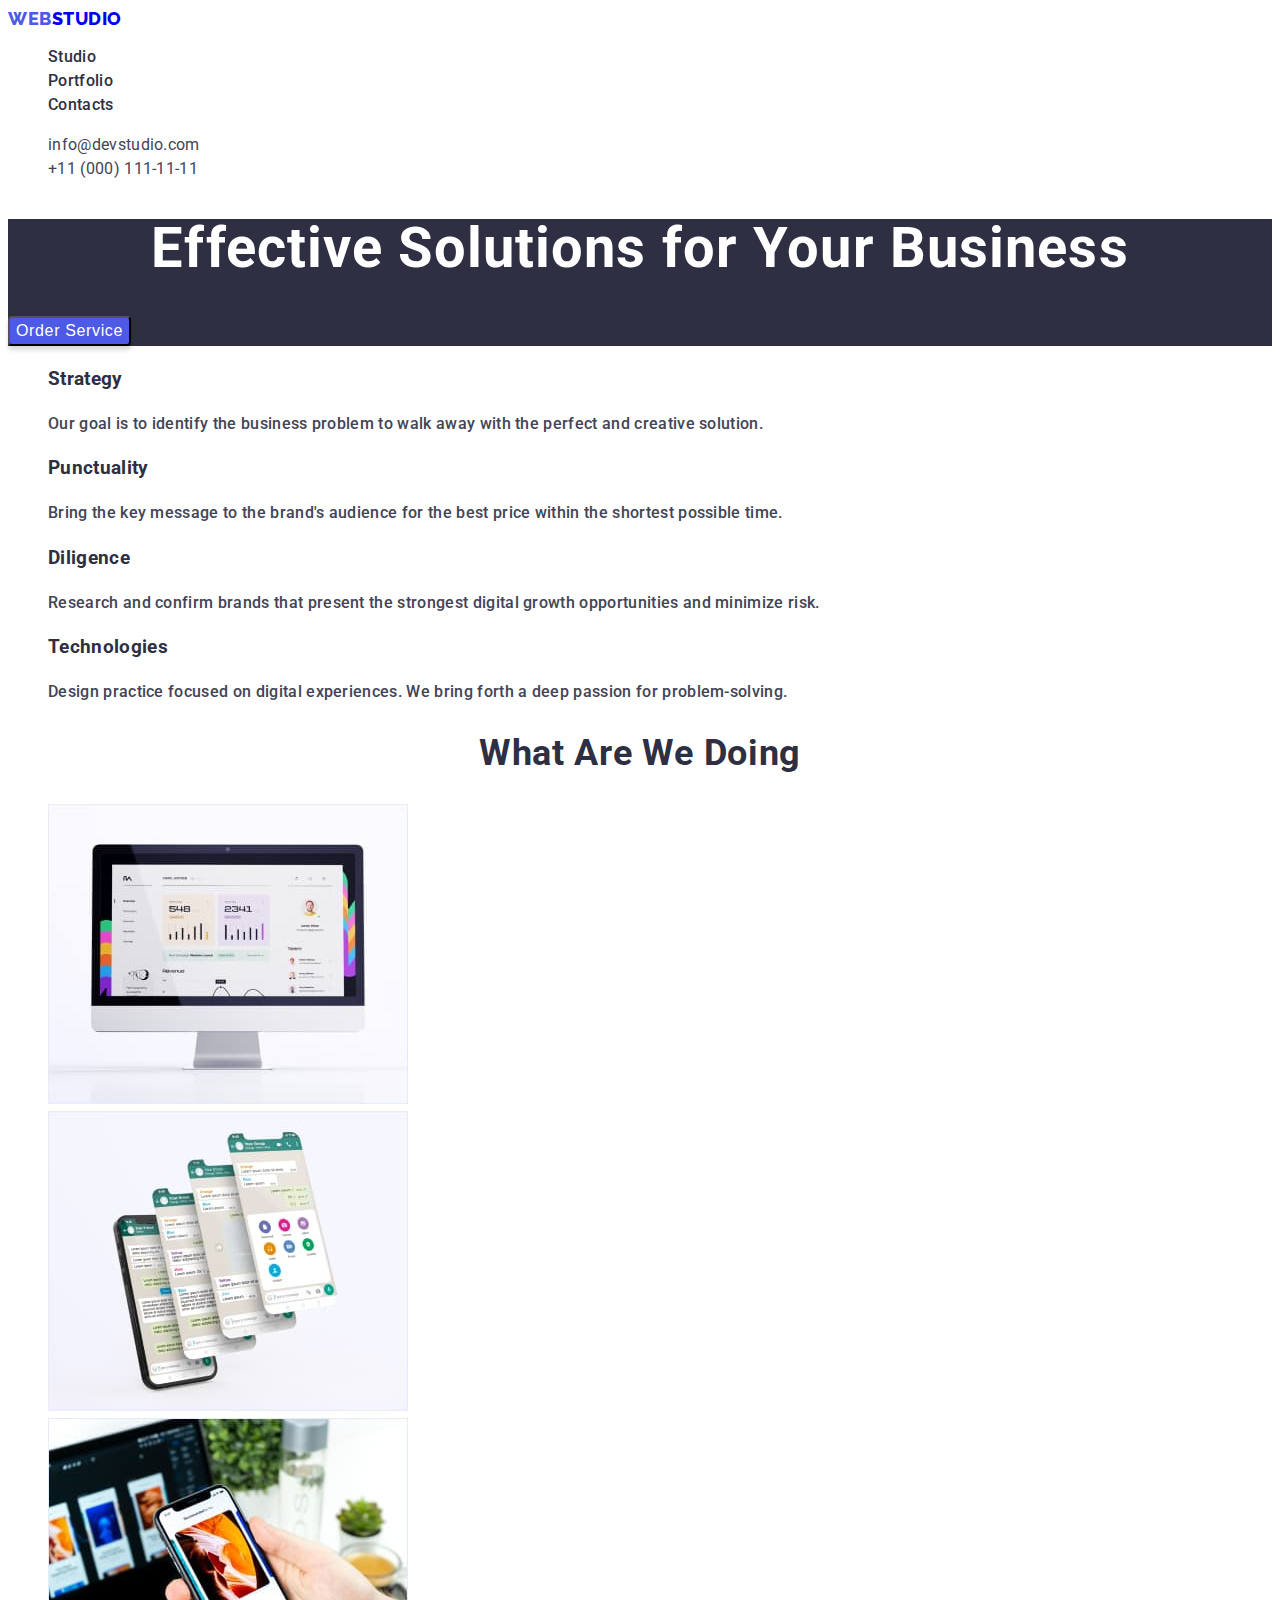
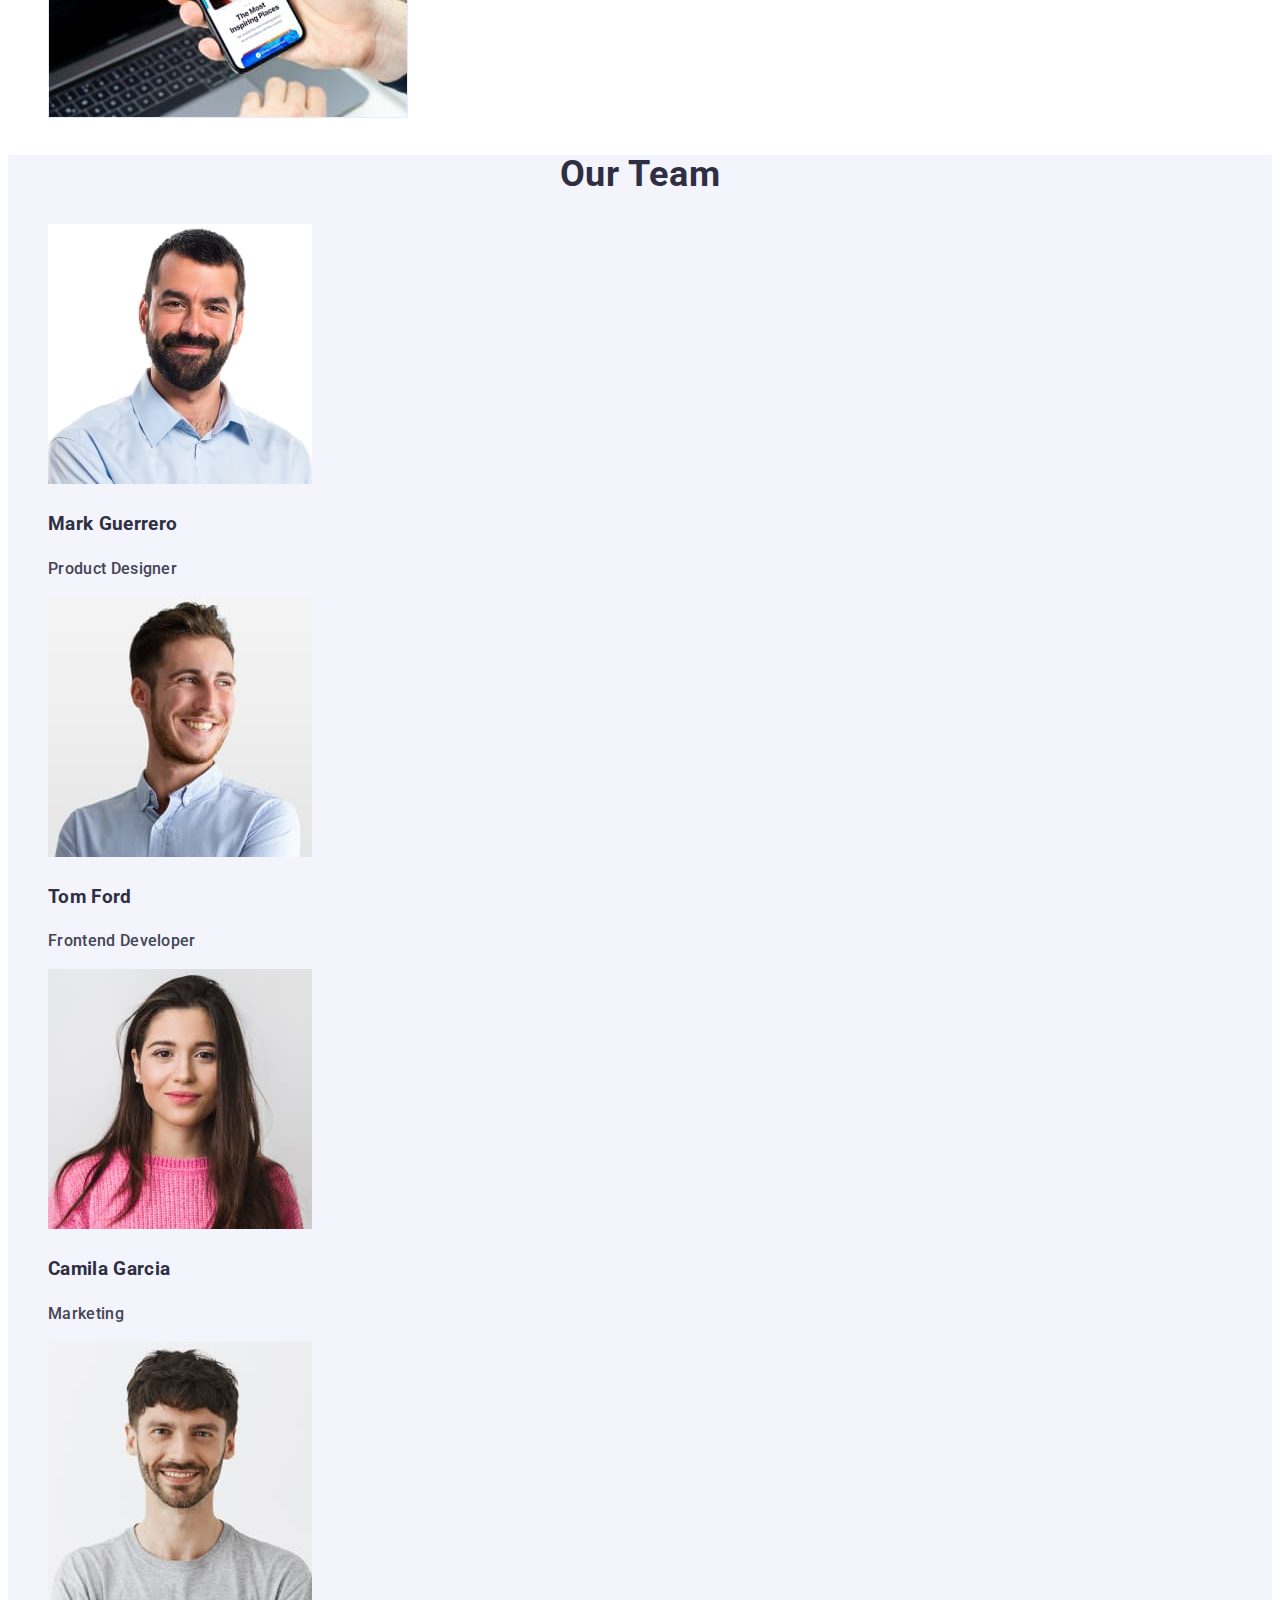
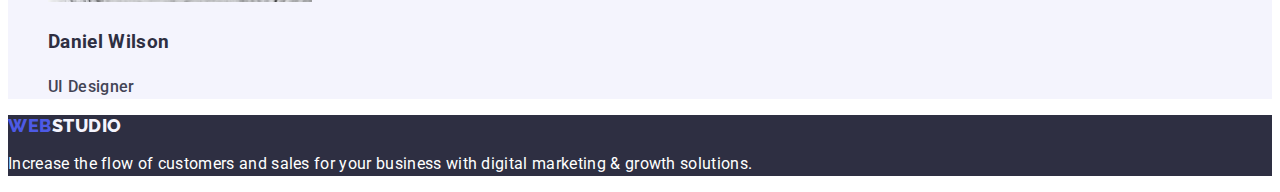
==== portfolio.html @ b91ca075 "Initial commit" ====
<!DOCTYPE html>
<html lang="en">
  <head>
    <meta charset="UTF-8" />
    <meta http-equiv="X-UA-Compatible" content="IE=edge" />
    <meta name="viewport" content="width=device-width, initial-scale=1.0" />
    <title>Portfolio.html</title>
    <link rel="preconnect" href="https://fonts.googleapis.com" />
    <link rel="preconnect" href="https://fonts.gstatic.com" crossorigin />
    <link rel="preconnect" href="https://fonts.googleapis.com" />
    <link rel="preconnect" href="https://fonts.gstatic.com" crossorigin />
    <link
      href="https://fonts.googleapis.com/css2?family=Raleway:wght@800&family=Roboto:wght@400;500;700;900&display=swap"
      rel="stylesheet"
    />
    <link rel="stylesheet" href="./css/styles.css" />
  </head>
  <body>
    <!-- ============ Header ============ -->
    <header class="site-head">
      <!-- Site navigation -->
      <nav class="site-nav">
        <a class="logo-head link" href="./portfolio.html"
          ><span class="logo-item">Web</span>Studio</a
        >
        <ul class="menu list">
          <li class="menu-item">
            <a class="menu-link link" href="">Studio</a>
          </li>
          <li class="menu-item">
            <a class="menu-link link" href="">Portfolio</a>
          </li>
          <li class="menu-item">
            <a class="menu-link link" href="">Contacts</a>
          </li>
        </ul>
      </nav>
      <!-- Contact information -->
      <address>
        <ul class="menu list">
          <li class="list-item">
            <a class="email-phone link" href="mailto:info@devstudio.com"
              >info@devstudio.com</a
            >
          </li>
          <li class="list-item">
            <a class="email-phone link" href="tel:+110001111111"
              >+11 (000) 111-11-11</a
            >
          </li>
        </ul>
      </address>
    </header>
    <main>
      <!-- ================ Hero ====4============ -->
      <section class="hero">
        <h1 class="main-title">Effective Solutions for Your Business</h1>
        <button class="main-btn" type="button">Order Service</button>
      </section>
      <!-- =================== Skills ================= -->
      <section>
        <h2 hidden>Skills</h2>
        <ul class="menu list">
          <li class="menu-item">
            <h3 class="menu-title">Strategy</h3>
            <p class="suptitle">
              Our goal is to identify the business problem to walk away with the
              perfect and creative solution.
            </p>
          </li>
          <li class="menu-item">
            <h3 class="menu-title">Punctuality</h3>
            <p class="suptitle">
              Bring the key message to the brand's audience for the best price
              within the shortest possible time.
            </p>
          </li>
          <li class="menu-item">
            <h3 class="menu-title">Diligence</h3>
            <p class="suptitle">
              Research and confirm brands that present the strongest digital
              growth opportunities and minimize risk.
            </p>
          </li>
          <li class="menu-item">
            <h3 class="menu-title">Technologies</h3>
            <p class="suptitle">
              Design practice focused on digital experiences. We bring forth a
              deep passion for problem-solving.
            </p>
          </li>
        </ul>
      </section>
      <!-- ================= What are we doing ================ -->
      <section>
        <h2 class="title">What are we doing</h2>
        <ul class="menu list">
          <li>
            <img src="./images/photo1.jpg" alt="computer content" width="360" />
          </li>
          <li>
            <img
              src="./images/photo2.jpg"
              alt="content in messengers"
              width="360"
            />
          </li>
          <li>
            <img
              src="./images/photo3.jpg"
              alt="mobile applications"
              width="360"
            />
          </li>
        </ul>
      </section>
      <!-- Our Team -->
      <section class="team-list">
        <h2 class="title">Our Team</h2>
        <ul class="menu list">
          <li class="menu-item">
            <img src="./images/photo4.jpg" alt="Mark's photo" width="264" />
            <h3 class="menu-title">Mark Guerrero</h3>
            <p class="suptitle">Product Designer</p>
          </li>
          <li class="menu-item">
            <img src="./images/photo5.jpg" alt="Tom's photo" width="264" />
            <h3 class="menu-title">Tom Ford</h3>
            <p class="suptitle">Frontend Developer</p>
          </li>
          <li class="menu-item">
            <img src="./images/photo6.jpg" alt="Camila's photo" width="264" />
            <h3 class="menu-title">Camila Garcia</h3>
            <p class="suptitle">Marketing</p>
          </li>
          <li class="menu-item">
            <img src="./images/photo7.jpg" alt="Daniel's photo" width="264" />
            <h3 class="menu-title">Daniel Wilson</h3>
            <p class="suptitle">UI Designer</p>
          </li>
        </ul>
      </section>
    </main>
    <!-- ======================= Footer ============================= -->
    <footer class="footer">
      <a class="logo-footer link" href="./portfolio.html"
        ><span class="logo-item">Web</span>Studio</a
      >
      <p class="footer-suptitle">
        Increase the flow of customers and sales for your business with digital
        marketing & growth solutions.
      </p>
    </footer>
  </body>
</html>
---- css/styles.css ----
/* ==================== Components =================== */
:root {
  --second-text-color: #ffffff;
  --suptitle-text-color: #434455;
  --selection-color: #404bbf;
  --second-background-color: #2e2f42;
}
body {
  font-family: "Roboto", sans-serif;
  color: #2e2f42;
}

.list {
  list-style: none;
}
.link {
  text-decoration: none;
}

/* ===================== Header ==================== */

.logo-head {
  font-family: "Raleway", sans-serif;
  font-weight: 800;
  font-size: 18px;
  line-height: 1.17;
  display: flex;
  align-items: center;
  letter-spacing: 0.03em;
  text-transform: uppercase;
}
.logo-item {
  font-family: "Raleway", sans-serif;
  font-weight: 800;
  font-size: 18px;
  line-height: 1.17;
  display: flex;
  align-items: center;
  letter-spacing: 0.03em;
  text-transform: uppercase;
  color: #4d5ae5;
}
.logo-footer {
  font-family: "Raleway", sans-serif;
  font-weight: 800;
  font-size: 18px;
  line-height: 1.17;
  display: flex;
  align-items: center;
  letter-spacing: 0.03em;
  text-transform: uppercase;
  color: #f4f4fd;
}
.menu-link {
  font-weight: 500;
  font-size: 16px;
  line-height: 1.5;
  letter-spacing: 0.02em;
  color: #2e2f42;
}
.menu-link:hover,
.menu-link:focus {
  color: var(--selection-color);
}
.menu {
  list-style: none;
  font-weight: 500;
  font-size: 16px;
  line-height: 1.5;
  letter-spacing: 0.02em;
  color: #2e2f42;
}
/* =============== Contact information =============== */
.email-phone {
  font-style: normal;
  font-weight: 400;
  font-size: 16px;
  line-height: 1.5;
  letter-spacing: 0.02em;
  color: var(--suptitle-text-color);
}
.email-phone:hover,
.email-phone:focus {
  color: var(--selection-color);
}

/* ========================= Main page ========================= */

.hero {
  background: var(--second-background-color);
}
.main-title {
  font-weight: 700;
  font-size: 56px;
  line-height: 1.07;
  text-align: center;
  letter-spacing: 0.02em;
  color: var(--second-text-color);
}
.main-btn {
  font-weight: 500;
  font-size: 16px;
  line-height: 24px;
  display: flex;
  align-items: center;
  letter-spacing: 0.04em;
  color: var(--second-text-color);
  background: #4d5ae5;
  box-shadow: 0px 4px 4px rgba(0, 0, 0, 0.15);
  border-radius: 4px;
  cursor: pointer;
}
.main-btn:hover,
.main-btn:focus {
  color: var(--second-text-color);
  background-color: var(--selection-color);
}
.suptitle {
  font-size: 16px;
  line-height: 1.5;
  letter-spacing: 0.02em;
  color: var(--suptitle-text-color);
}
.title {
  font-weight: 700;
  font-size: 36px;
  line-height: 1.11;
  text-align: center;
  letter-spacing: 0.02em;
  text-transform: capitalize;
}
.team-list {
  background-color: #f4f4fd;
}
/* =================== Footer ================== */
.footer {
  background: var(--second-background-color);
}
.footer-suptitle {
  font-size: 16px;
  line-height: 1.5;
  letter-spacing: 0.02em;
  color: var(--second-text-color);
}
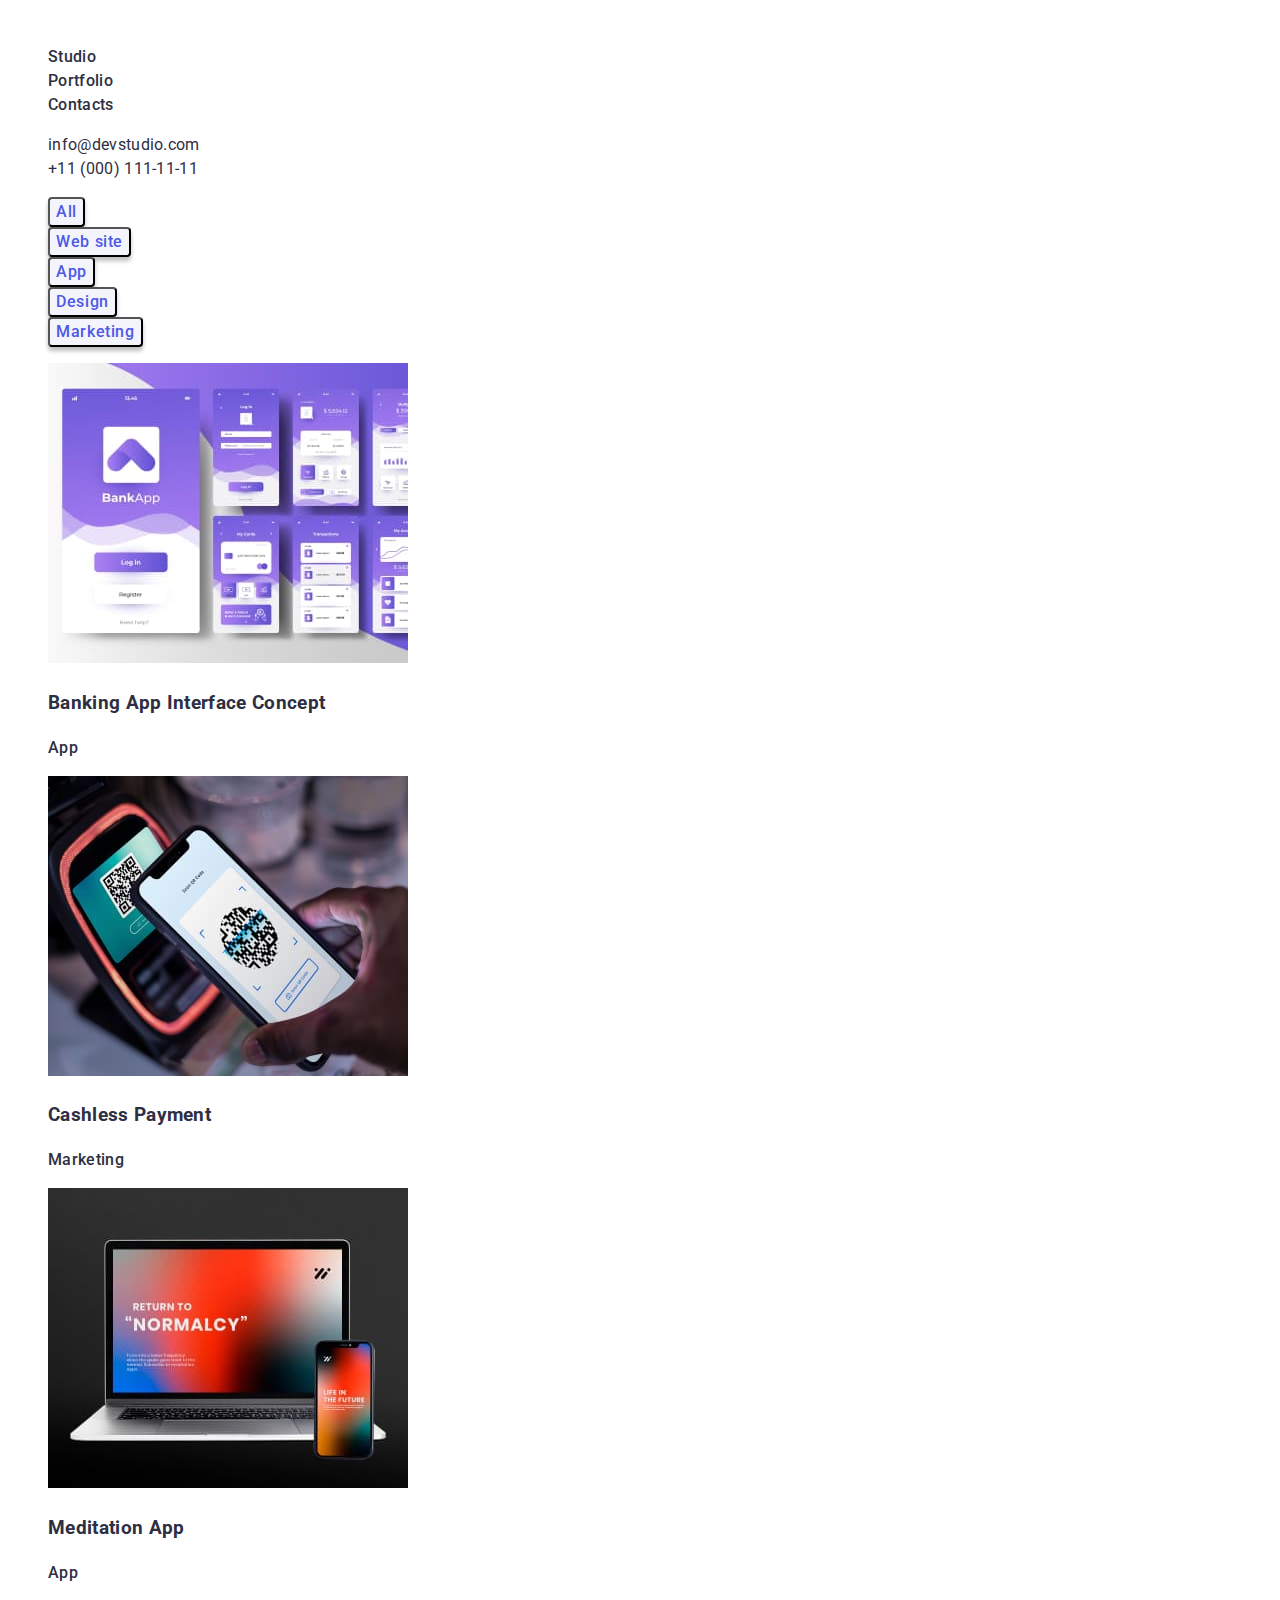
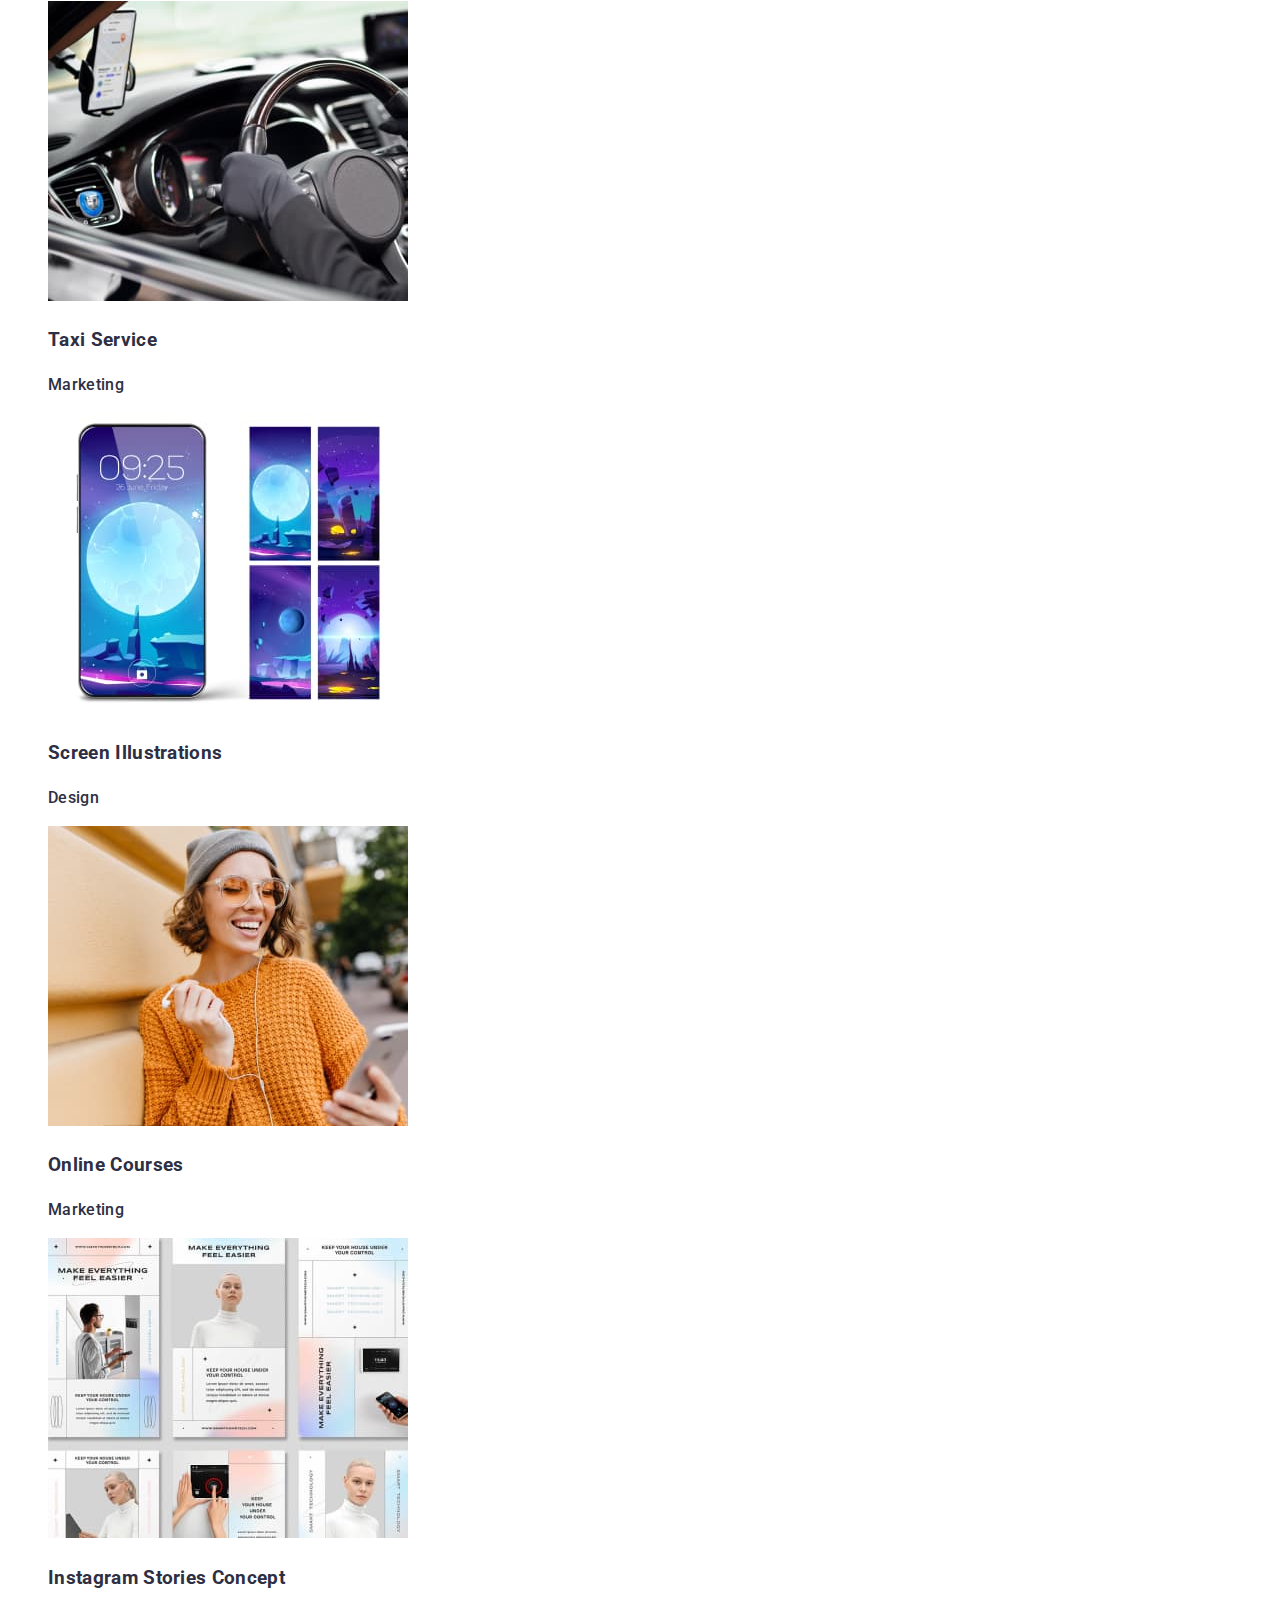
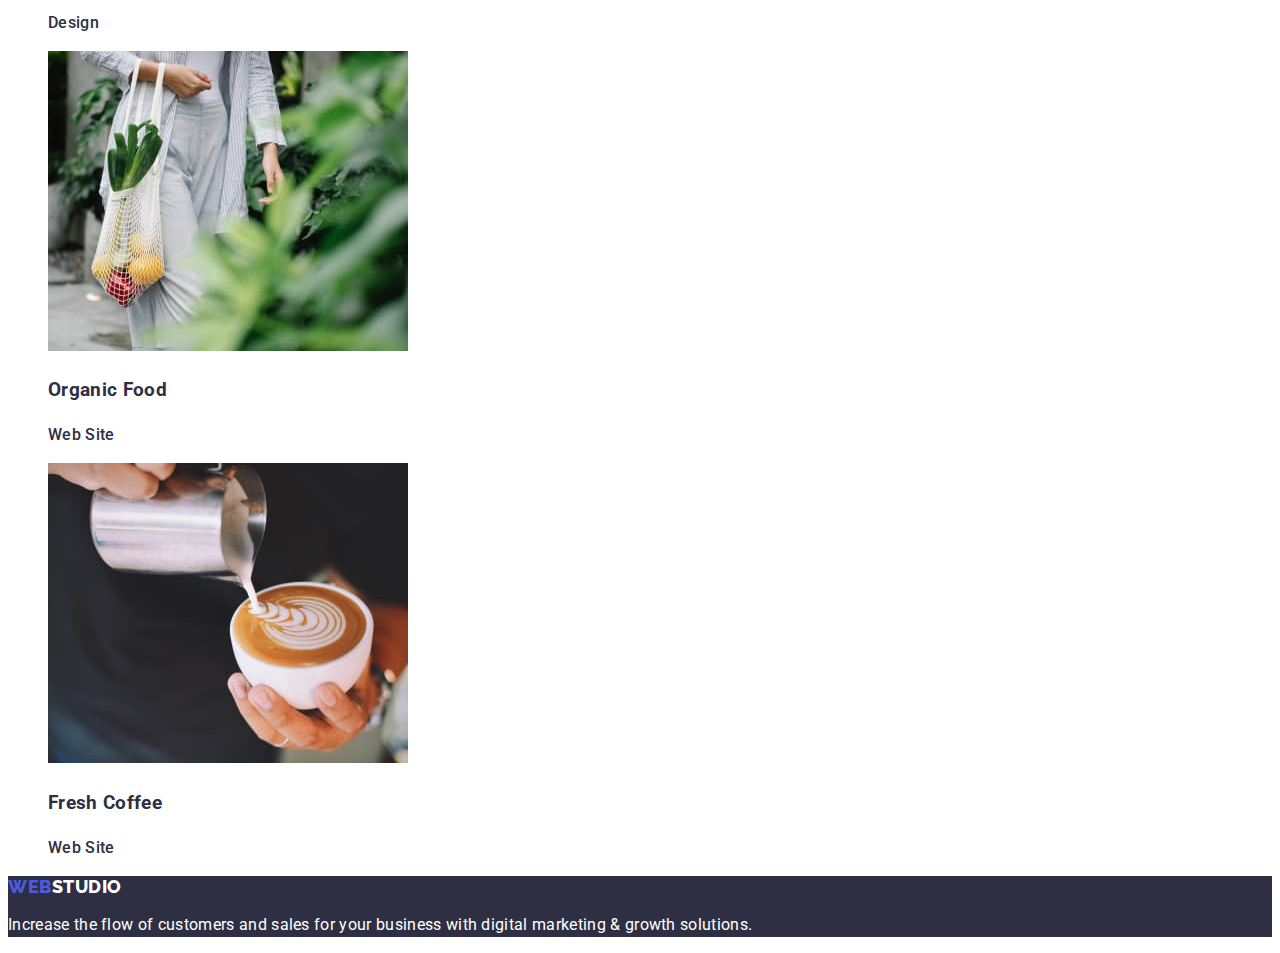
==== commit 51747e0a: "Summary" ====
--- a/portfolio.html
+++ b/portfolio.html
@@ -25,10 +25,10 @@
         >
         <ul class="menu list">
           <li class="menu-item">
-            <a class="menu-link link" href="">Studio</a>
+            <a class="menu-link link" href="./index.html">Studio</a>
           </li>
           <li class="menu-item">
-            <a class="menu-link link" href="">Portfolio</a>
+            <a class="menu-link link" href="./portfolio.html">Portfolio</a>
           </li>
           <li class="menu-item">
             <a class="menu-link link" href="">Contacts</a>
@@ -36,7 +36,7 @@
         </ul>
       </nav>
       <!-- Contact information -->
-      <address>
+      <address class="menu-addres">
         <ul class="menu list">
           <li class="list-item">
             <a class="email-phone link" href="mailto:info@devstudio.com"
@@ -51,100 +51,95 @@
         </ul>
       </address>
     </header>
+    <!-- ================= Main ==================== -->
     <main>
-      <!-- ================ Hero ====4============ -->
-      <section class="hero">
-        <h1 class="main-title">Effective Solutions for Your Business</h1>
-        <button class="main-btn" type="button">Order Service</button>
-      </section>
-      <!-- =================== Skills ================= -->
-      <section>
-        <h2 hidden>Skills</h2>
-        <ul class="menu list">
-          <li class="menu-item">
-            <h3 class="menu-title">Strategy</h3>
-            <p class="suptitle">
-              Our goal is to identify the business problem to walk away with the
-              perfect and creative solution.
-            </p>
-          </li>
-          <li class="menu-item">
-            <h3 class="menu-title">Punctuality</h3>
-            <p class="suptitle">
-              Bring the key message to the brand's audience for the best price
-              within the shortest possible time.
-            </p>
-          </li>
-          <li class="menu-item">
-            <h3 class="menu-title">Diligence</h3>
-            <p class="suptitle">
-              Research and confirm brands that present the strongest digital
-              growth opportunities and minimize risk.
-            </p>
-          </li>
-          <li class="menu-item">
-            <h3 class="menu-title">Technologies</h3>
-            <p class="suptitle">
-              Design practice focused on digital experiences. We bring forth a
-              deep passion for problem-solving.
-            </p>
-          </li>
-        </ul>
-      </section>
-      <!-- ================= What are we doing ================ -->
-      <section>
-        <h2 class="title">What are we doing</h2>
-        <ul class="menu list">
-          <li>
-            <img src="./images/photo1.jpg" alt="computer content" width="360" />
-          </li>
-          <li>
-            <img
-              src="./images/photo2.jpg"
-              alt="content in messengers"
-              width="360"
-            />
-          </li>
-          <li>
-            <img
-              src="./images/photo3.jpg"
-              alt="mobile applications"
-              width="360"
-            />
-          </li>
-        </ul>
-      </section>
-      <!-- Our Team -->
-      <section class="team-list">
-        <h2 class="title">Our Team</h2>
-        <ul class="menu list">
-          <li class="menu-item">
-            <img src="./images/photo4.jpg" alt="Mark's photo" width="264" />
-            <h3 class="menu-title">Mark Guerrero</h3>
-            <p class="suptitle">Product Designer</p>
-          </li>
-          <li class="menu-item">
-            <img src="./images/photo5.jpg" alt="Tom's photo" width="264" />
-            <h3 class="menu-title">Tom Ford</h3>
-            <p class="suptitle">Frontend Developer</p>
-          </li>
-          <li class="menu-item">
-            <img src="./images/photo6.jpg" alt="Camila's photo" width="264" />
-            <h3 class="menu-title">Camila Garcia</h3>
-            <p class="suptitle">Marketing</p>
-          </li>
-          <li class="menu-item">
-            <img src="./images/photo7.jpg" alt="Daniel's photo" width="264" />
-            <h3 class="menu-title">Daniel Wilson</h3>
-            <p class="suptitle">UI Designer</p>
-          </li>
-        </ul>
-      </section>
+      <!-- ===================== Five buttons ===================== -->
+      <h2 hidden>Buttons and Rows</h2>
+      <ul class="list">
+        <li class="list-item">
+          <button class="list-button" type="button">All</button>
+        </li>
+        <li class="list-item">
+          <button class="list-button" type="button">Web site</button>
+        </li>
+        <li class="list-item">
+          <button class="list-button" type="button">App</button>
+        </li>
+        <li class="list-item">
+          <button class="list-button" type="button">Design</button>
+        </li>
+        <li class="list-item">
+          <button class="list-button" type="button">Marketing</button>
+        </li>
+      </ul>
+      <!-- =============== Row 1 ================= -->
+      <ul class="menu list">
+        <li>
+          <img
+            src="./images/portfolio1.jpg"
+            alt="Banking App Interface Concept picture"
+          />
+          <h3 menu-title>Banking App Interface Concept</h3>
+          <p class="suptitle">App</p>
+        </li>
+        <li>
+          <img src="./images/portfolio2.jpg" alt="Cashless Payment picture" />
+          <h3 menu-title>Cashless Payment</h3>
+          <p class="suptitle">Marketing</p>
+        </li>
+        <li>
+          <img src="./images/portfolio3.jpg" alt="Meditation App picture" />
+          <h3 menu-title>Meditation App</h3>
+          <p class="suptitle">App</p>
+        </li>
+      </ul>
+      <!-- ====================== Row 2 ====================== -->
+      <ul class="menu list">
+        <li>
+          <img src="./images/portfolio4.jpg" alt="Taxi Service picture" />
+          <h3 menu-title>Taxi Service</h3>
+          <p class="suptitle">Marketing</p>
+        </li>
+        <li>
+          <img
+            src="./images/portfolio5.jpg"
+            alt="Screen Illustrations picture"
+          />
+          <h3 menu-title>Screen Illustrations</h3>
+          <p class="suptitle">Design</p>
+        </li>
+        <li>
+          <img src="./images/portfolio6.jpg" alt="Online Courses picture" />
+          <h3 menu-title>Online Courses</h3>
+          <p class="suptitle">Marketing</p>
+        </li>
+      </ul>
+      <!-- ====================== Row 3 ====================== -->
+      <ul class="menu list">
+        <li>
+          <img
+            src="./images/portfolio7.jpg"
+            alt="Instagram Stories Concept picture"
+          />
+          <h3 menu-title>Instagram Stories Concept</h3>
+          <p class="suptitle">Design</p>
+        </li>
+        <li>
+          <img src="./images/portfolio8.jpg" alt="Organic Food picture" />
+          <h3 menu-title>Organic Food</h3>
+          <p class="suptitle">Web Site</p>
+        </li>
+        <li>
+          <img src="./images/portfolio9.jpg" alt="Fresh Coffee picture" />
+          <h3 menu-title>Fresh Coffee</h3>
+          <p class="suptitle">Web Site</p>
+        </li>
+      </ul>
     </main>
     <!-- ======================= Footer ============================= -->
     <footer class="footer">
-      <a class="logo-footer link" href="./portfolio.html"
-        ><span class="logo-item">Web</span>Studio</a
+      <a class="logo link" href="./portfolio.html"
+        >Web<span class="logo-foot">Studio</span></a
       >
       <p class="footer-suptitle">
         Increase the flow of customers and sales for your business with digital
--- a/css/styles.css
+++ b/css/styles.css
@@ -1,13 +1,16 @@
 /* ==================== Components =================== */
 :root {
-  --second-text-color: #ffffff;
-  --suptitle-text-color: #434455;
+  --body-text: #434455;
+  --background-color: #ffffff;
   --selection-color: #404bbf;
+  --button-list-color: #4d5ae5;
+  --button-list-background: #f4f4fd;
   --second-background-color: #2e2f42;
 }
 body {
   font-family: "Roboto", sans-serif;
-  color: #2e2f42;
+  color: var(--body-text);
+  background-color: var(--background-color);
 }
 
 .list {
@@ -18,7 +21,17 @@
 }
 
 /* ===================== Header ==================== */
-
+.logo {
+  font-family: "Raleway", sans-serif;
+  font-weight: 800;
+  font-size: 18px;
+  line-height: 1.17;
+  display: flex;
+  align-items: center;
+  letter-spacing: 0.03em;
+  text-transform: uppercase;
+  color: var(--button-list-color);
+}
 .logo-head {
   font-family: "Raleway", sans-serif;
   font-weight: 800;
@@ -27,9 +40,10 @@
   display: flex;
   align-items: center;
   letter-spacing: 0.03em;
+  color: var(--background-color);
   text-transform: uppercase;
 }
-.logo-item {
+.logo-foot {
   font-family: "Raleway", sans-serif;
   font-weight: 800;
   font-size: 18px;
@@ -38,18 +52,7 @@
   align-items: center;
   letter-spacing: 0.03em;
   text-transform: uppercase;
-  color: #4d5ae5;
-}
-.logo-footer {
-  font-family: "Raleway", sans-serif;
-  font-weight: 800;
-  font-size: 18px;
-  line-height: 1.17;
-  display: flex;
-  align-items: center;
-  letter-spacing: 0.03em;
-  text-transform: uppercase;
-  color: #f4f4fd;
+  color: var(--background-color);
 }
 .menu-link {
   font-weight: 500;
@@ -68,7 +71,7 @@
   font-size: 16px;
   line-height: 1.5;
   letter-spacing: 0.02em;
-  color: #2e2f42;
+  color: var(--second-background-color);
 }
 /* =============== Contact information =============== */
 .email-phone {
@@ -83,9 +86,10 @@
 .email-phone:focus {
   color: var(--selection-color);
 }
-
+.menu-addres {
+  font-style: normal;
+}
 /* ========================= Main page ========================= */
-
 .hero {
   background: var(--second-background-color);
 }
@@ -95,31 +99,60 @@
   line-height: 1.07;
   text-align: center;
   letter-spacing: 0.02em;
-  color: var(--second-text-color);
+  color: var(--background-color);
 }
 .main-btn {
+  font-family: "Roboto", sans-serif;
   font-weight: 500;
   font-size: 16px;
-  line-height: 24px;
+  line-height: 1.5;
   display: flex;
   align-items: center;
   letter-spacing: 0.04em;
-  color: var(--second-text-color);
-  background: #4d5ae5;
+  color: var(--background-color);
+  background: var(--button-list-color);
   box-shadow: 0px 4px 4px rgba(0, 0, 0, 0.15);
   border-radius: 4px;
   cursor: pointer;
 }
 .main-btn:hover,
 .main-btn:focus {
-  color: var(--second-text-color);
+  color: var(--background-color);
   background-color: var(--selection-color);
+}
+.list-button {
+  font-family: "Roboto", sans-serif;
+  font-weight: 500;
+  font-size: 16px;
+  line-height: 1.5;
+  display: flex;
+  align-items: center;
+  letter-spacing: 0.04em;
+  color: var(--button-list-color);
+  background: var(--button-list-background);
+  box-shadow: 0px 4px 4px rgba(0, 0, 0, 0.25);
+  border-radius: 4px;
+  cursor: pointer;
+}
+.list-button:hover,
+.list-button:focus {
+  color: var(--background-color);
+  background: var(--selection-color);
+}
+.menu-item {
+  background-color: var(--background-color);
+}
+.menu-title {
+  font-weight: 500;
+  font-size: 20px;
+  line-height: 1.2;
+  letter-spacing: 0.02em;
+  color: var(--second-background-color);
 }
 .suptitle {
   font-size: 16px;
   line-height: 1.5;
   letter-spacing: 0.02em;
-  color: var(--suptitle-text-color);
 }
 .title {
   font-weight: 700;
@@ -130,7 +163,7 @@
   text-transform: capitalize;
 }
 .team-list {
-  background-color: #f4f4fd;
+  background-color: var(--button-list-background);
 }
 /* =================== Footer ================== */
 .footer {
@@ -140,5 +173,5 @@
   font-size: 16px;
   line-height: 1.5;
   letter-spacing: 0.02em;
-  color: var(--second-text-color);
+  color: var(--background-color);
 }
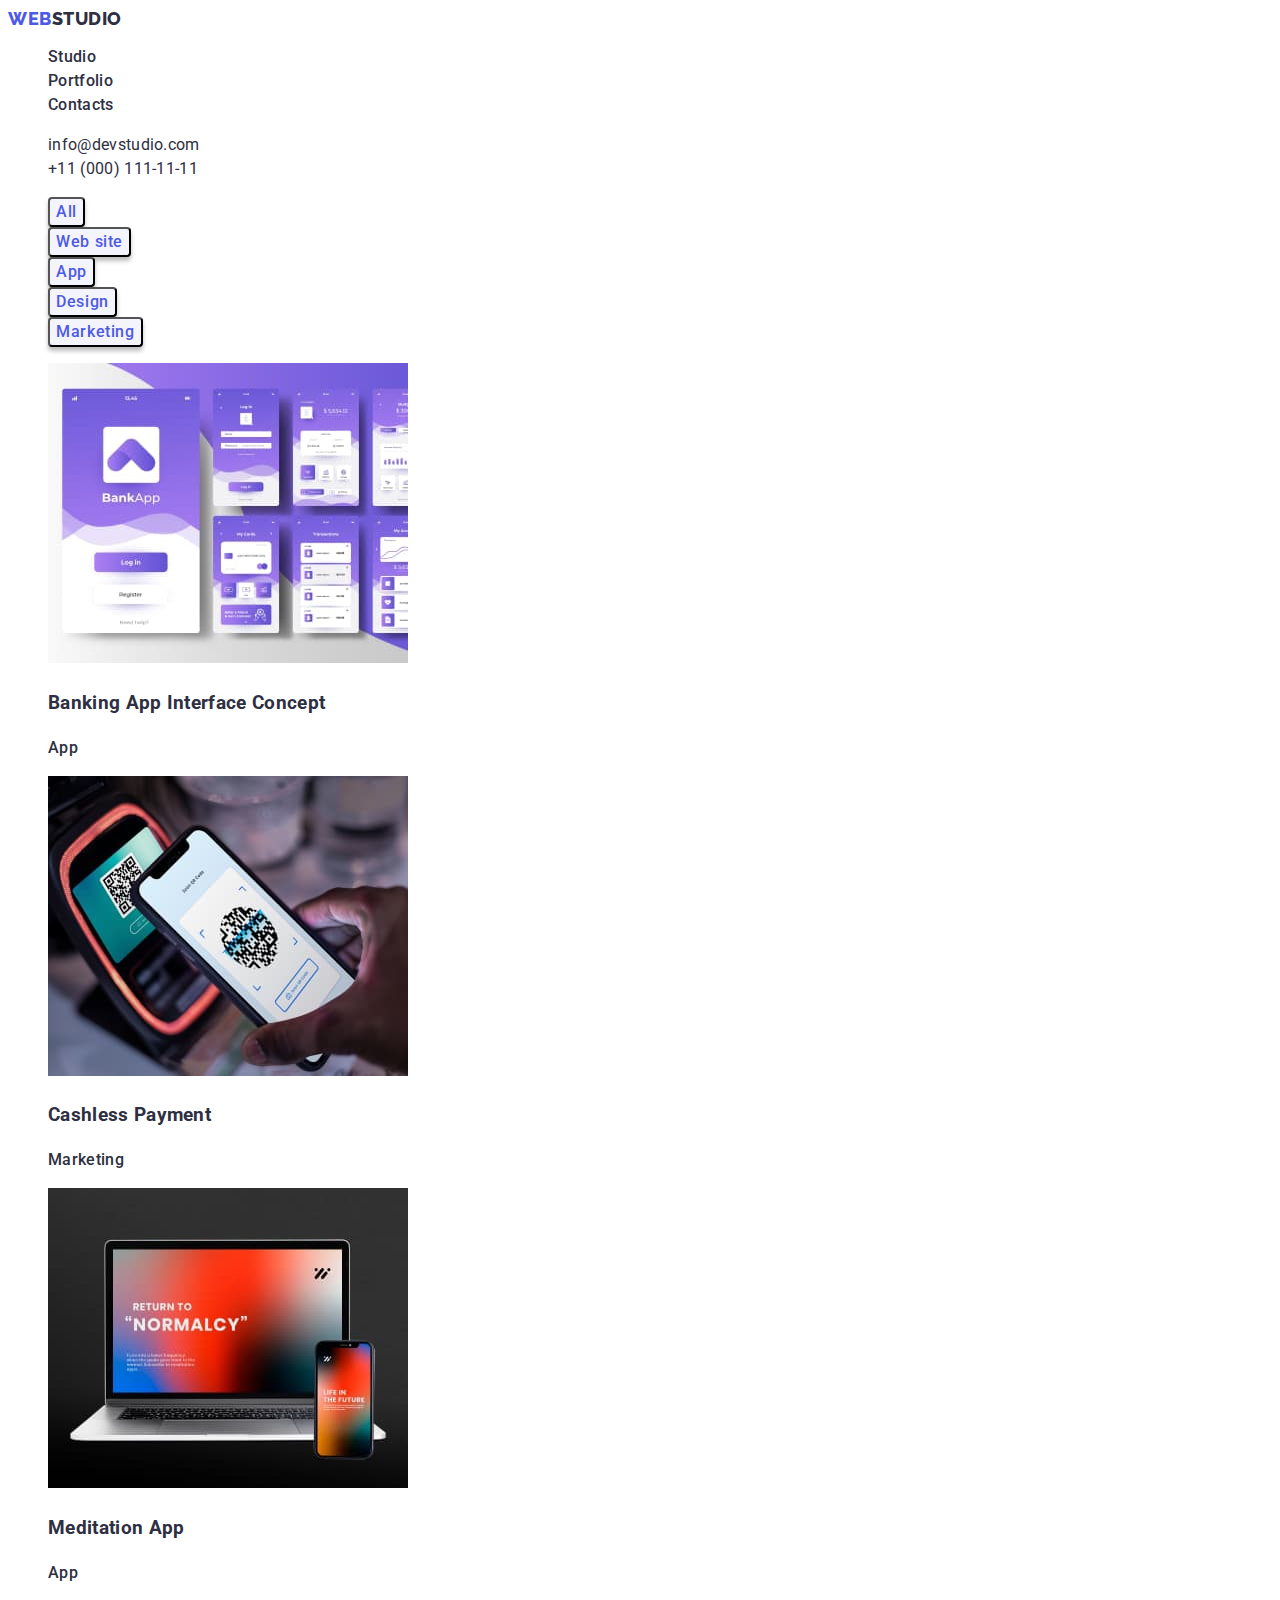
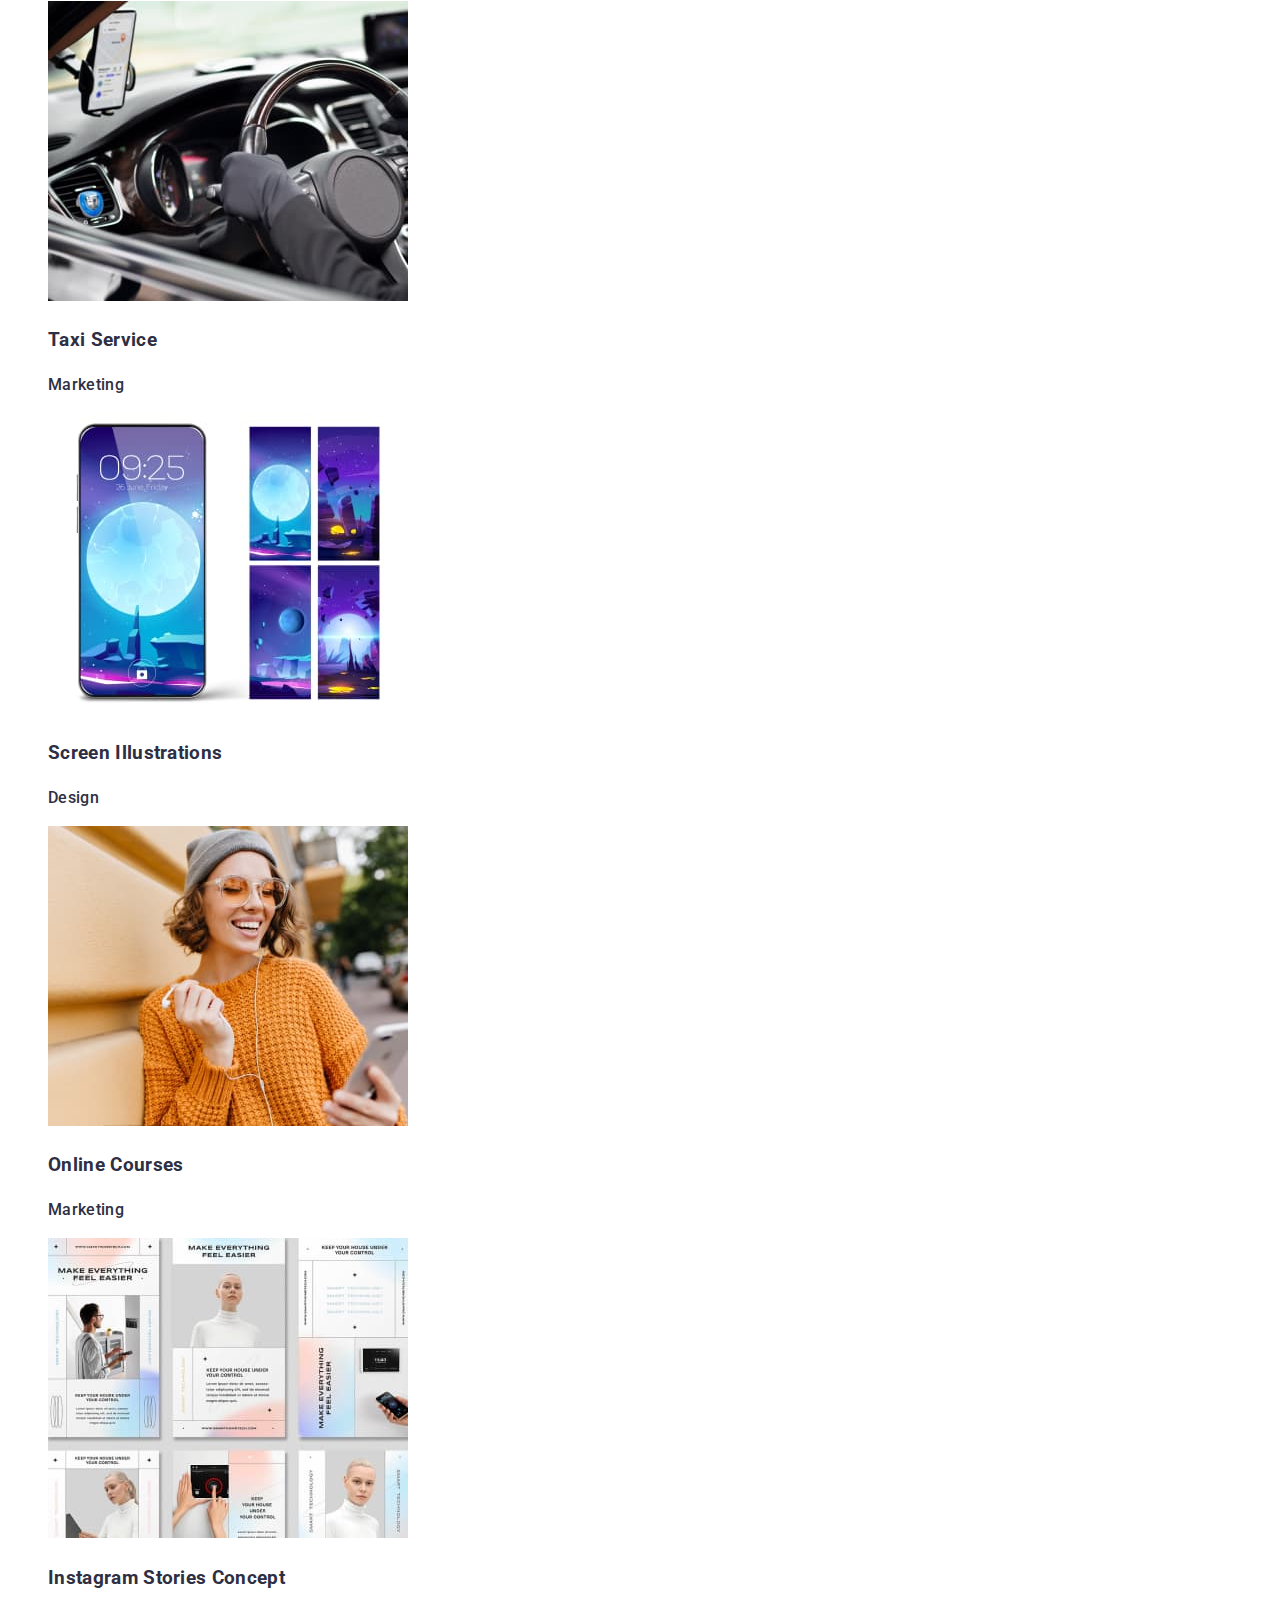
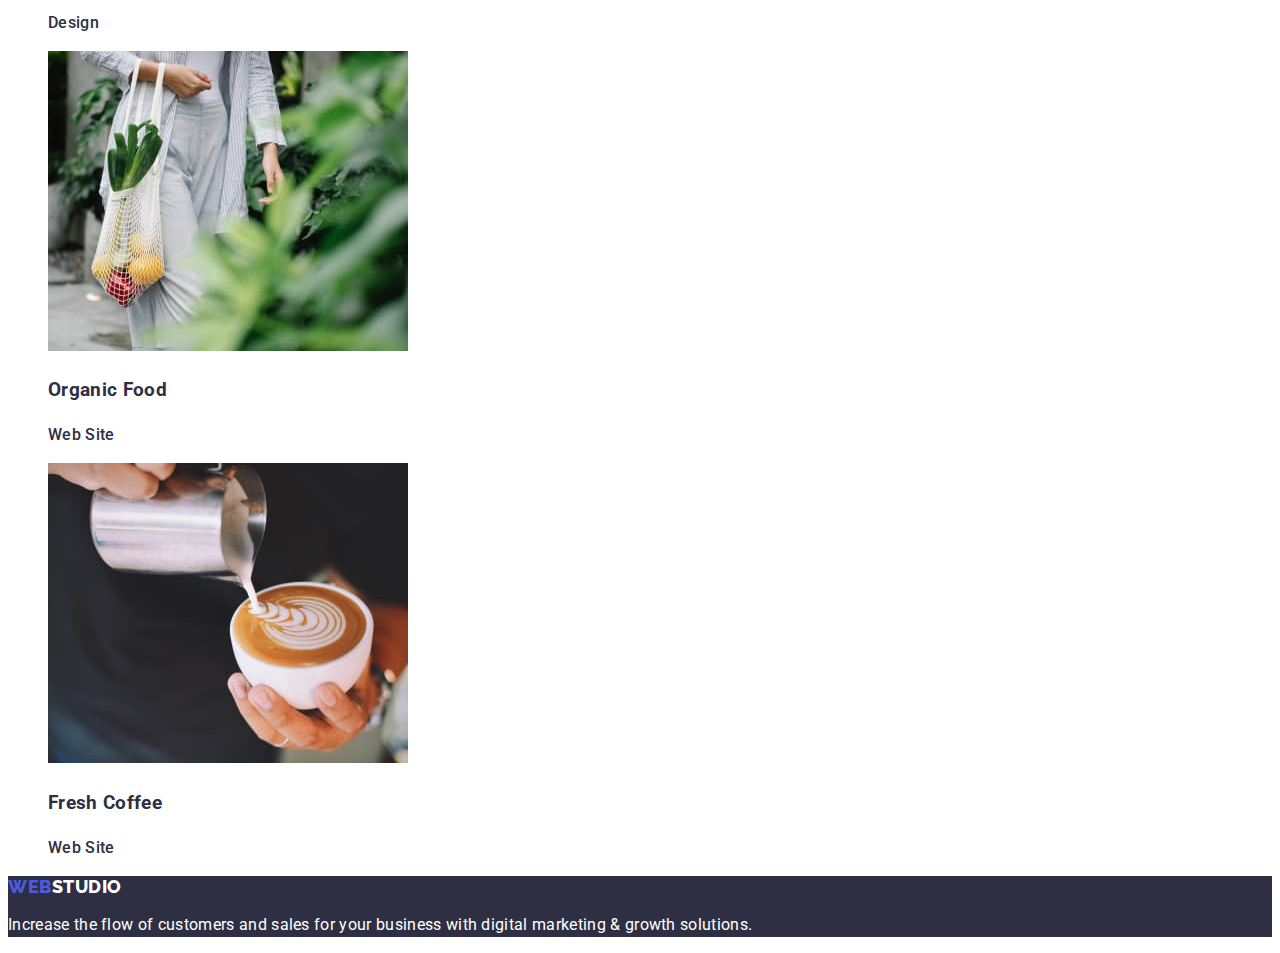
==== commit 572de07c: "summary" ====
--- a/portfolio.html
+++ b/portfolio.html
@@ -20,8 +20,8 @@
     <header class="site-head">
       <!-- Site navigation -->
       <nav class="site-nav">
-        <a class="logo-head link" href="./portfolio.html"
-          ><span class="logo-item">Web</span>Studio</a
+        <a class="logo link" href="./index.html"
+          >Web<span class="logo-head">Studio</span></a
         >
         <ul class="menu list">
           <li class="menu-item">
--- a/css/styles.css
+++ b/css/styles.css
@@ -40,7 +40,7 @@
   display: flex;
   align-items: center;
   letter-spacing: 0.03em;
-  color: var(--background-color);
+  color: var(--second-background-color);
   text-transform: uppercase;
 }
 .logo-foot {
